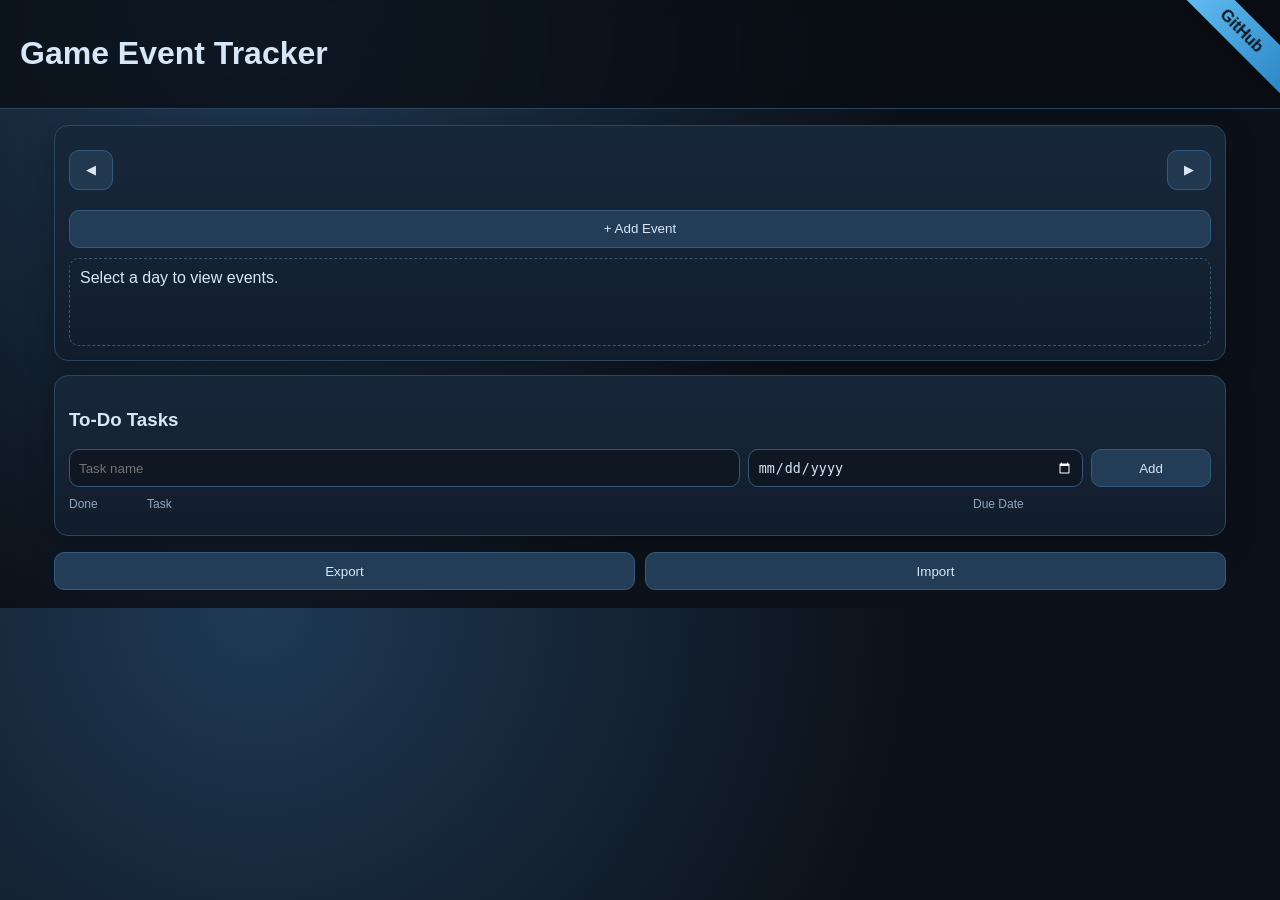
==== tracker.html @ 91134b81 "init" ====
<!doctype html><html><head><meta charset='utf-8'><meta name='viewport' content='width=device-width,initial-scale=1'><title>Game Event Tracker</title><link rel='stylesheet' href='tracker.css'></head><body>
<a class='repo-ribbon' href='https://github.com/zjbthomas/GameEventTracker' target='_blank' rel='noreferrer'>GitHub</a>
<header class='topbar'><h1>Game Event Tracker</h1></header>
<main>
<section class='calendar-card'>
  <div class='cal-head'><button id='prev' class='nav-btn'>◀</button><h2 id='month'></h2><button id='next' class='nav-btn'>▶</button></div>
  <div id='grid' class='grid'></div>
  <div class='below-cal'><button id='addEventBtn' class='action-btn'>+ Add Event</button></div>
  <div id='dayEvents' class='day-events'>Select a day to view events.</div>
  <div id='eventUndoBar' class='undo hidden'><span id='eventUndoText'></span> <button id='eventUndoBtn'>Undo</button></div>
</section>
<section class='todo-card'>
  <h3>To-Do Tasks</h3>
  <form id='todoForm' class='todo-form'><input id='todoText' placeholder='Task name' required><input id='todoDue' type='date'><button class='action-btn' type='submit'>Add</button></form>
  <div class='todo-table-head'><span>Done</span><span>Task</span><span>Due Date</span><span></span></div>
  <ul id='todoList' class='todo-list'></ul>
  <div id='taskUndoBar' class='undo hidden'><span id='taskUndoText'></span> <button id='taskUndoBtn'>Undo</button></div>
</section>
</main>
<footer class='page-actions'>
  <button id='exportBtn' class='action-btn'>Export</button>
  <button id='importBtn' class='action-btn'>Import</button>
  <input id='importFile' type='file' accept='application/json' hidden>
</footer>
<div id='dragHint' class='drag-hint hidden'>Drag to a day, then release</div>
<div id='eventModal' class='modal hidden'><div class='modal-panel'><h3 id='editorTitle'>Add / Edit Event</h3><form id='eventForm'><label>Game<input id='game' required><div id='suggestions' class='suggestions'></div></label><label>Title<input id='title' required></label><div class='dates'><label>Start<input id='start' type='date' required></label><label>End<input id='end' type='date' required></label><label>Reminder<input id='due' type='date'></label></div><label>Notes<textarea id='notes'></textarea></label><div class='row'><button type='submit'>Save</button><button type='button' id='closeModal'>Close</button></div></form></div></div>
<script src='tracker.js'></script></body></html>
---- tracker.css ----
:root{--line:#2a475e;--text:#d7e7f7;--muted:#8fa6bf;--accent:#66c0f4;--ok:#7ee081}*{box-sizing:border-box}body{margin:0;font-family:Inter,Segoe UI,Arial;color:var(--text);background:radial-gradient(circle at 20% 0,#1f3a56,#0c1119 55%)}
.repo-ribbon{position:fixed;top:14px;right:-34px;transform:rotate(45deg);background:linear-gradient(90deg,#66c0f4,#2b86c5);color:#08121c;padding:8px 46px;text-decoration:none;font-weight:800;z-index:20;box-shadow:0 8px 20px rgba(0,0,0,.25)}
.topbar{display:flex;justify-content:space-between;align-items:center;padding:14px 20px;background:rgba(8,12,18,.75);backdrop-filter:blur(8px);border-bottom:1px solid var(--line)}main{max-width:1200px;margin:16px auto;padding:0 14px;display:grid;gap:14px}.calendar-card,.todo-card{background:linear-gradient(180deg,#17273a,#121d2c);border:1px solid var(--line);border-radius:14px;padding:14px;box-shadow:0 10px 30px rgba(0,0,0,.25)}
.below-cal{margin:10px 0;display:flex;justify-content:flex-end}.page-actions{max-width:1200px;margin:0 auto 18px;padding:0 14px;display:flex;justify-content:flex-end;gap:10px}.action-btn,.nav-btn,.mini,button{transition:all .2s ease}.action-btn{display:inline-flex;align-items:center;justify-content:center;min-width:120px;height:38px;border-radius:10px;background:#243d56;color:var(--text);border:1px solid #315b80;cursor:pointer}.action-btn:hover,.nav-btn:hover,.mini:hover,button:hover{transform:translateY(-1px);filter:brightness(1.08);box-shadow:0 8px 16px rgba(0,0,0,.25)}
.cal-head{display:grid;grid-template-columns:44px 1fr 44px;align-items:center;gap:10px;margin:10px 0}.nav-btn{height:40px;border-radius:10px;border:1px solid #315b80;background:#21384f;color:var(--text)}#month{text-align:center;margin:0;font-size:26px}
.grid{display:grid;grid-template-columns:repeat(7,1fr);gap:8px}.cell{min-height:95px;background:#1d3148;border:1px solid #2d4b68;border-radius:12px;padding:8px;transition:.2s transform,.2s box-shadow}.cell:hover{transform:translateY(-2px)}.drop-target{outline:2px dashed #88e0ff;background:#24435f}.selected{outline:2px solid var(--accent)}.d{font-weight:700}.dot{height:6px;border-radius:6px;background:linear-gradient(90deg,#66c0f4,#88e0ff);margin-top:4px}.todo-dot{margin-top:4px;font-size:11px;color:#9fd6ff}
.day-events{margin-top:10px;padding:10px;border:1px dashed #355776;border-radius:10px;min-height:88px}.event-chip{display:flex;justify-content:space-between;align-items:center;gap:8px;padding:8px;border-radius:8px;background:#0e1825;margin:6px 0}.event-main{display:flex;flex-direction:column;gap:3px;flex:1}.event-actions{display:flex;gap:6px;flex-wrap:wrap}.mini{width:auto;padding:6px 8px;border-radius:8px;font-size:12px;border:1px solid #375676;background:#16283a;color:#d7e7f7}.mini-danger{background:#5a2330;border-color:#88394a}
.todo-form{display:grid;grid-template-columns:2fr 1fr 120px;gap:8px}.todo-table-head{display:grid;grid-template-columns:70px 1fr 150px 80px;gap:8px;margin:10px 0;color:var(--muted);font-size:12px}.todo-list{list-style:none;padding:0;margin:0}.todo-row{display:grid;grid-template-columns:70px 1fr 150px 80px;gap:8px;align-items:center;padding:10px;border-radius:10px;background:#101a28;border:1px solid #2d445d;margin-bottom:8px}.circle{width:24px;height:24px;border-radius:50%;border:2px solid #7aa8cb;background:transparent;cursor:pointer}.circle.done{background:var(--ok);border-color:var(--ok)}.todo-title.done{text-decoration:line-through;color:var(--muted)}.danger{background:#5a2330;color:#ffc7d2;border:1px solid #88394a;border-radius:8px;padding:8px}.undo{margin-top:10px;display:flex;gap:8px;align-items:center}
.hidden{display:none}.modal{position:fixed;inset:0;background:rgba(6,10,16,.65);display:grid;place-items:center}.modal.hidden{display:none}.modal-panel{width:min(760px,94vw);background:#162233;border:1px solid var(--line);border-radius:14px;padding:14px}label{display:block;margin:6px 0;font-size:12px}input,textarea,button{width:100%;border-radius:10px;border:1px solid #36587a;background:#0f1722;color:var(--text);padding:9px}input[type='date']{color-scheme:dark}.dates{display:grid;grid-template-columns:1fr 1fr 1fr;gap:8px}.row{display:grid;grid-template-columns:repeat(2,1fr);gap:8px}.suggestions{max-height:130px;overflow:auto}.s-item{padding:6px;border-bottom:1px solid #2a475e;cursor:pointer}

.drag-hint{position:fixed;pointer-events:none;background:#0f1722;border:1px solid #66c0f4;border-radius:8px;padding:6px 8px;color:#d7e7f7;font-size:12px;z-index:99999}
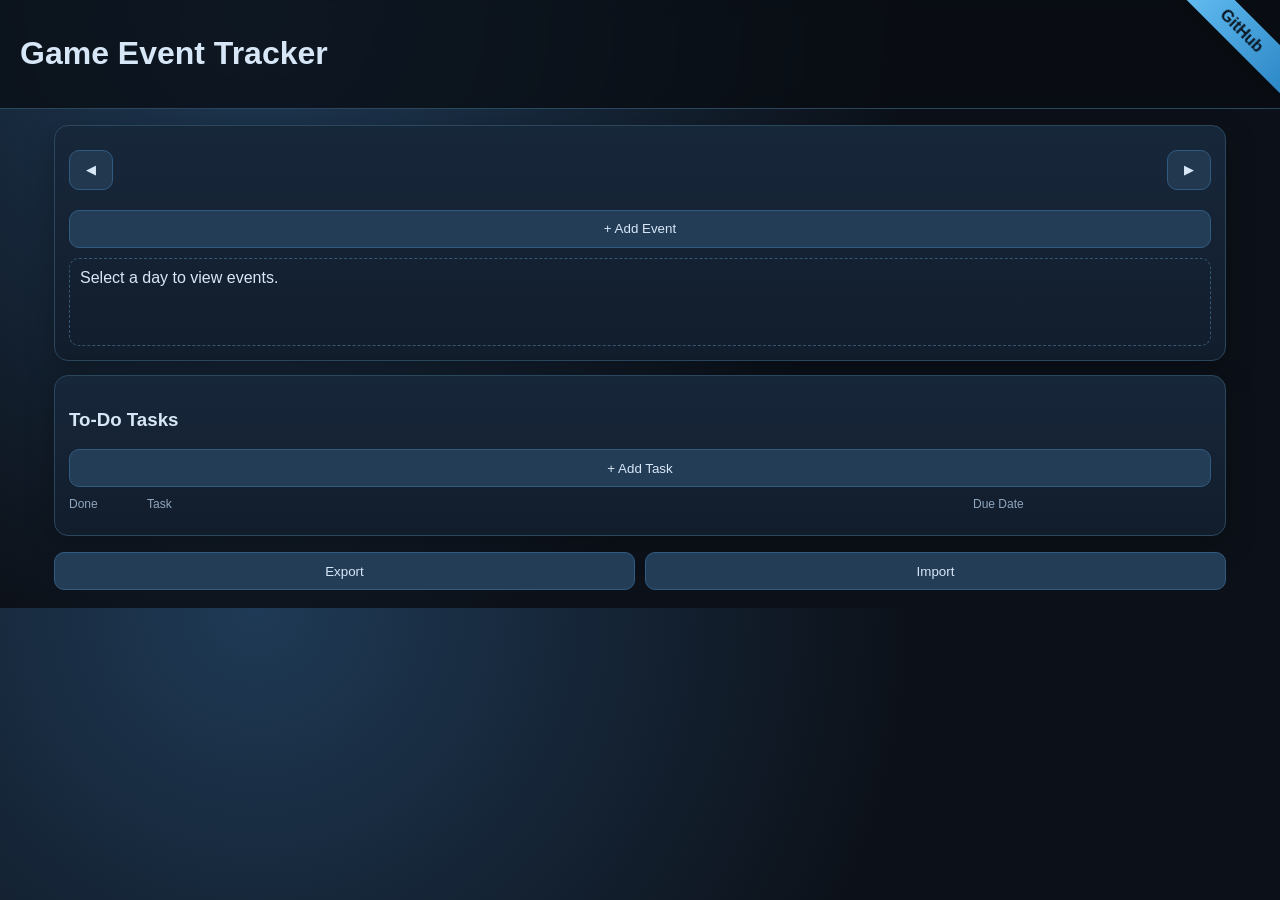
==== commit 27c74c3f: "Notes for tasks" ====
--- a/tracker.html
+++ b/tracker.html
@@ -11,7 +11,7 @@
 </section>
 <section class='todo-card'>
   <h3>To-Do Tasks</h3>
-  <form id='todoForm' class='todo-form'><input id='todoText' placeholder='Task name' required><input id='todoDue' type='date'><button class='action-btn' type='submit'>Add</button></form>
+  <div class='below-cal'><button id='addTaskBtn' class='action-btn'>+ Add Task</button></div>
   <div class='todo-table-head'><span>Done</span><span>Task</span><span>Due Date</span><span></span></div>
   <ul id='todoList' class='todo-list'></ul>
   <div id='taskUndoBar' class='undo hidden'><span id='taskUndoText'></span> <button id='taskUndoBtn'>Undo</button></div>
@@ -23,5 +23,6 @@
   <input id='importFile' type='file' accept='application/json' hidden>
 </footer>
 <div id='dragHint' class='drag-hint hidden'>Drag to a day, then release</div>
-<div id='eventModal' class='modal hidden'><div class='modal-panel'><h3 id='editorTitle'>Add / Edit Event</h3><form id='eventForm'><label>Game<input id='game' required><div id='suggestions' class='suggestions'></div></label><label>Title<input id='title' required></label><div class='dates'><label>Start<input id='start' type='date' required></label><label>End<input id='end' type='date' required></label><label>Reminder<input id='due' type='date'></label></div><label>Notes<textarea id='notes'></textarea></label><div class='row'><button type='submit'>Save</button><button type='button' id='closeModal'>Close</button></div></form></div></div>
-<script src='tracker.js'></script></body></html>
+<div id='eventModal' class='modal hidden'><div class='modal-panel'><h3 id='editorTitle'>Add / Edit Event</h3><form id='eventForm'><label>Game<input id='game' required><div id='suggestions' class='suggestions'></div></label><label>Title<input id='title' required></label><div class='dates'><label>Start<input id='start' type='date' required></label><label>End<input id='end' type='date' required></label><label>Reminder<input id='due' type='date'></label></div><div class='dates'><label>Event Color<input id='color' type='color' value='#66c0f4'></label><label>Completion Slot<select id='completionSlot'><option value='none'>None</option><option value='day'>Per Day</option><option value='week'>Per Week</option><option value='total'>Whole Event</option></select></label><label>Required / Slot<input id='completionRequired' type='number' min='1' placeholder='e.g. 3'></label></div><label>Notes<textarea id='notes'></textarea></label><div class='row'><button type='submit'>Save</button><button type='button' id='closeModal'>Close</button></div></form></div></div>
+<div id='taskModal' class='modal hidden'><div class='modal-panel'><h3>Add / Edit Task</h3><form id='taskForm'><label>Task<input id='taskName' required></label><label>Due Date<input id='taskDate' type='date'></label><label>Notes<textarea id='taskNotes'></textarea></label><div class='row'><button type='submit'>Save</button><button type='button' id='closeTaskModal'>Close</button></div></form></div></div>
+<script src='tracker.js'></script></body></html>
--- a/tracker.css
+++ b/tracker.css
@@ -6,6 +6,11 @@
 .grid{display:grid;grid-template-columns:repeat(7,1fr);gap:8px}.cell{min-height:95px;background:#1d3148;border:1px solid #2d4b68;border-radius:12px;padding:8px;transition:.2s transform,.2s box-shadow}.cell:hover{transform:translateY(-2px)}.drop-target{outline:2px dashed #88e0ff;background:#24435f}.selected{outline:2px solid var(--accent)}.d{font-weight:700}.dot{height:6px;border-radius:6px;background:linear-gradient(90deg,#66c0f4,#88e0ff);margin-top:4px}.todo-dot{margin-top:4px;font-size:11px;color:#9fd6ff}
 .day-events{margin-top:10px;padding:10px;border:1px dashed #355776;border-radius:10px;min-height:88px}.event-chip{display:flex;justify-content:space-between;align-items:center;gap:8px;padding:8px;border-radius:8px;background:#0e1825;margin:6px 0}.event-main{display:flex;flex-direction:column;gap:3px;flex:1}.event-actions{display:flex;gap:6px;flex-wrap:wrap}.mini{width:auto;padding:6px 8px;border-radius:8px;font-size:12px;border:1px solid #375676;background:#16283a;color:#d7e7f7}.mini-danger{background:#5a2330;border-color:#88394a}
 .todo-form{display:grid;grid-template-columns:2fr 1fr 120px;gap:8px}.todo-table-head{display:grid;grid-template-columns:70px 1fr 150px 80px;gap:8px;margin:10px 0;color:var(--muted);font-size:12px}.todo-list{list-style:none;padding:0;margin:0}.todo-row{display:grid;grid-template-columns:70px 1fr 150px 80px;gap:8px;align-items:center;padding:10px;border-radius:10px;background:#101a28;border:1px solid #2d445d;margin-bottom:8px}.circle{width:24px;height:24px;border-radius:50%;border:2px solid #7aa8cb;background:transparent;cursor:pointer}.circle.done{background:var(--ok);border-color:var(--ok)}.todo-title.done{text-decoration:line-through;color:var(--muted)}.danger{background:#5a2330;color:#ffc7d2;border:1px solid #88394a;border-radius:8px;padding:8px}.undo{margin-top:10px;display:flex;gap:8px;align-items:center}
-.hidden{display:none}.modal{position:fixed;inset:0;background:rgba(6,10,16,.65);display:grid;place-items:center}.modal.hidden{display:none}.modal-panel{width:min(760px,94vw);background:#162233;border:1px solid var(--line);border-radius:14px;padding:14px}label{display:block;margin:6px 0;font-size:12px}input,textarea,button{width:100%;border-radius:10px;border:1px solid #36587a;background:#0f1722;color:var(--text);padding:9px}input[type='date']{color-scheme:dark}.dates{display:grid;grid-template-columns:1fr 1fr 1fr;gap:8px}.row{display:grid;grid-template-columns:repeat(2,1fr);gap:8px}.suggestions{max-height:130px;overflow:auto}.s-item{padding:6px;border-bottom:1px solid #2a475e;cursor:pointer}
+.hidden{display:none}.modal{position:fixed;inset:0;background:rgba(6,10,16,.65);display:grid;place-items:center}.modal.hidden{display:none}.modal-panel{width:min(760px,94vw);background:#162233;border:1px solid var(--line);border-radius:14px;padding:14px}label{display:block;margin:6px 0;font-size:12px}input,textarea,select,button{width:100%;border-radius:10px;border:1px solid #36587a;background:#0f1722;color:var(--text);padding:9px}input[type='date']{color-scheme:dark}.dates{display:grid;grid-template-columns:1fr 1fr 1fr;gap:8px}.row{display:grid;grid-template-columns:repeat(2,1fr);gap:8px}.suggestions{max-height:130px;overflow:auto}.s-item{padding:6px;border-bottom:1px solid #2a475e;cursor:pointer}
 
-.drag-hint{position:fixed;pointer-events:none;background:#0f1722;border:1px solid #66c0f4;border-radius:8px;padding:6px 8px;color:#d7e7f7;font-size:12px;z-index:99999}+.drag-hint{position:fixed;pointer-events:none;background:#0f1722;border:1px solid #66c0f4;border-radius:8px;padding:6px 8px;color:#d7e7f7;font-size:12px;z-index:99999}
+input[type='color']{padding:2px;height:38px;cursor:pointer}
+input[type='color']::-webkit-color-swatch-wrapper{padding:0;border-radius:7px}
+input[type='color']::-webkit-color-swatch{border:none;border-radius:7px}
+
+.task-note{margin-top:4px;color:#9fb7ce;font-size:12px;white-space:pre-wrap}
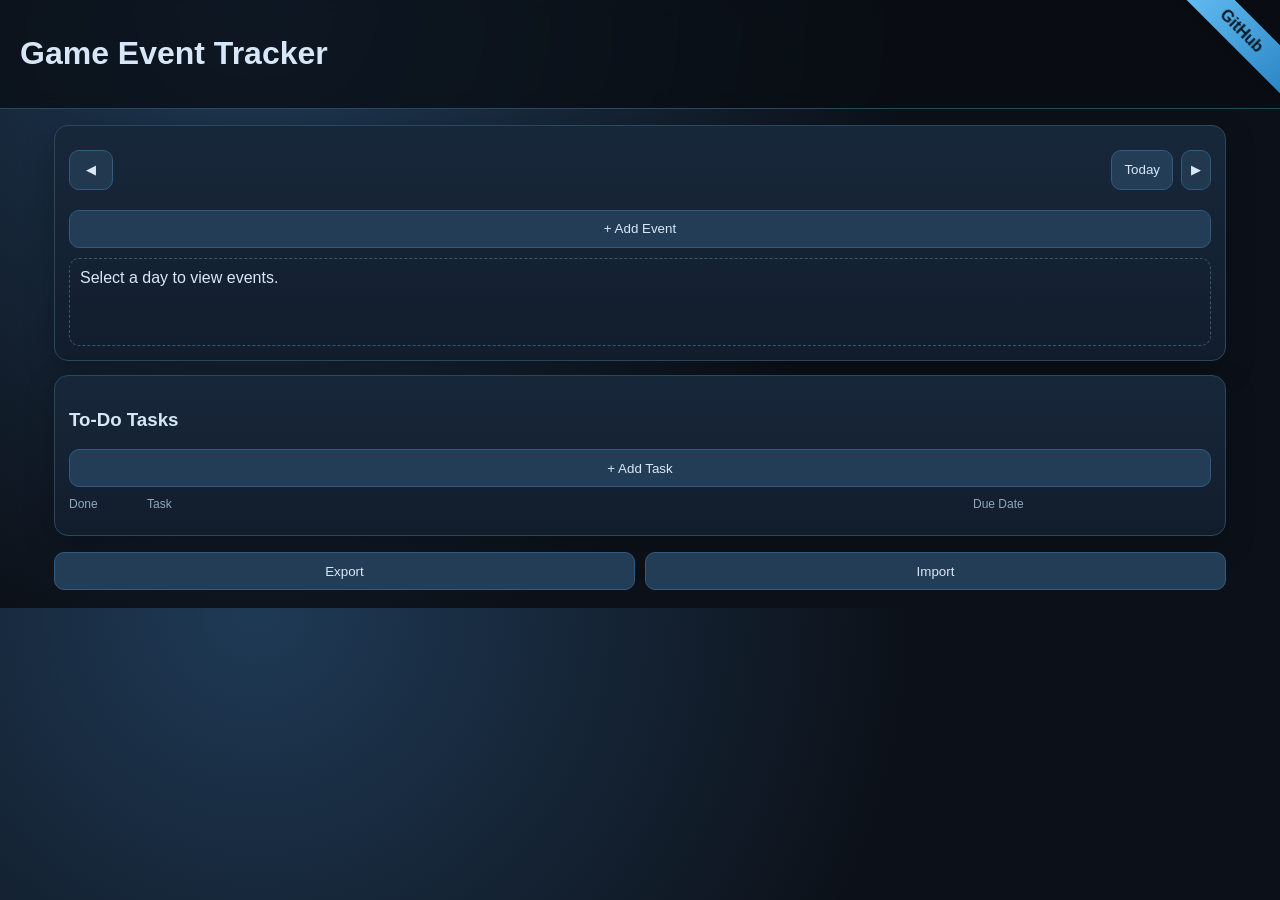
==== commit 7b5e3077: "Jump to today and alerts" ====
--- a/tracker.html
+++ b/tracker.html
@@ -3,7 +3,7 @@
 <header class='topbar'><h1>Game Event Tracker</h1></header>
 <main>
 <section class='calendar-card'>
-  <div class='cal-head'><button id='prev' class='nav-btn'>◀</button><h2 id='month'></h2><button id='next' class='nav-btn'>▶</button></div>
+  <div class='cal-head'><button id='prev' class='nav-btn'>◀</button><h2 id='month'></h2><div class='cal-head-right'><button id='today' class='action-btn today-btn'>Today</button><button id='next' class='nav-btn'>▶</button></div></div>
   <div id='grid' class='grid'></div>
   <div class='below-cal'><button id='addEventBtn' class='action-btn'>+ Add Event</button></div>
   <div id='dayEvents' class='day-events'>Select a day to view events.</div>
@@ -23,6 +23,6 @@
   <input id='importFile' type='file' accept='application/json' hidden>
 </footer>
 <div id='dragHint' class='drag-hint hidden'>Drag to a day, then release</div>
-<div id='eventModal' class='modal hidden'><div class='modal-panel'><h3 id='editorTitle'>Add / Edit Event</h3><form id='eventForm'><label>Game<input id='game' required><div id='suggestions' class='suggestions'></div></label><label>Title<input id='title' required></label><div class='dates'><label>Start<input id='start' type='date' required></label><label>End<input id='end' type='date' required></label><label>Reminder<input id='due' type='date'></label></div><div class='dates'><label>Event Color<input id='color' type='color' value='#66c0f4'></label><label>Completion Slot<select id='completionSlot'><option value='none'>None</option><option value='day'>Per Day</option><option value='week'>Per Week</option><option value='total'>Whole Event</option></select></label><label>Required / Slot<input id='completionRequired' type='number' min='1' placeholder='e.g. 3'></label></div><label>Notes<textarea id='notes'></textarea></label><div class='row'><button type='submit'>Save</button><button type='button' id='closeModal'>Close</button></div></form></div></div>
+<div id='eventModal' class='modal hidden'><div class='modal-panel'><h3 id='editorTitle'>Add / Edit Event</h3><form id='eventForm'><label>Game<input id='game' required><div id='suggestions' class='suggestions'></div></label><label>Title<input id='title' required></label><div class='dates'><label>Start<input id='start' type='date' required></label><label>End<input id='end' type='date' required></label><label>Reminder<input id='due' type='date'></label></div><div class='dates'><label>Event Color<input id='color' type='color' value='#66c0f4'></label><label>Completion Slot<select id='completionSlot'><option value='none'>None</option><option value='day'>Per Day</option><option value='week'>Per Week</option><option value='month'>Per Month</option><option value='total'>Whole Event</option></select></label><label>Required / Slot<input id='completionRequired' type='number' min='1' placeholder='e.g. 3'></label></div><label>Notes<textarea id='notes'></textarea></label><div class='row'><button type='submit'>Save</button><button type='button' id='closeModal'>Close</button></div></form></div></div>
 <div id='taskModal' class='modal hidden'><div class='modal-panel'><h3>Add / Edit Task</h3><form id='taskForm'><label>Task<input id='taskName' required></label><label>Due Date<input id='taskDate' type='date'></label><label>Notes<textarea id='taskNotes'></textarea></label><div class='row'><button type='submit'>Save</button><button type='button' id='closeTaskModal'>Close</button></div></form></div></div>
 <script src='tracker.js'></script></body></html>
--- a/tracker.css
+++ b/tracker.css
@@ -2,8 +2,8 @@
 .repo-ribbon{position:fixed;top:14px;right:-34px;transform:rotate(45deg);background:linear-gradient(90deg,#66c0f4,#2b86c5);color:#08121c;padding:8px 46px;text-decoration:none;font-weight:800;z-index:20;box-shadow:0 8px 20px rgba(0,0,0,.25)}
 .topbar{display:flex;justify-content:space-between;align-items:center;padding:14px 20px;background:rgba(8,12,18,.75);backdrop-filter:blur(8px);border-bottom:1px solid var(--line)}main{max-width:1200px;margin:16px auto;padding:0 14px;display:grid;gap:14px}.calendar-card,.todo-card{background:linear-gradient(180deg,#17273a,#121d2c);border:1px solid var(--line);border-radius:14px;padding:14px;box-shadow:0 10px 30px rgba(0,0,0,.25)}
 .below-cal{margin:10px 0;display:flex;justify-content:flex-end}.page-actions{max-width:1200px;margin:0 auto 18px;padding:0 14px;display:flex;justify-content:flex-end;gap:10px}.action-btn,.nav-btn,.mini,button{transition:all .2s ease}.action-btn{display:inline-flex;align-items:center;justify-content:center;min-width:120px;height:38px;border-radius:10px;background:#243d56;color:var(--text);border:1px solid #315b80;cursor:pointer}.action-btn:hover,.nav-btn:hover,.mini:hover,button:hover{transform:translateY(-1px);filter:brightness(1.08);box-shadow:0 8px 16px rgba(0,0,0,.25)}
-.cal-head{display:grid;grid-template-columns:44px 1fr 44px;align-items:center;gap:10px;margin:10px 0}.nav-btn{height:40px;border-radius:10px;border:1px solid #315b80;background:#21384f;color:var(--text)}#month{text-align:center;margin:0;font-size:26px}
-.grid{display:grid;grid-template-columns:repeat(7,1fr);gap:8px}.cell{min-height:95px;background:#1d3148;border:1px solid #2d4b68;border-radius:12px;padding:8px;transition:.2s transform,.2s box-shadow}.cell:hover{transform:translateY(-2px)}.drop-target{outline:2px dashed #88e0ff;background:#24435f}.selected{outline:2px solid var(--accent)}.d{font-weight:700}.dot{height:6px;border-radius:6px;background:linear-gradient(90deg,#66c0f4,#88e0ff);margin-top:4px}.todo-dot{margin-top:4px;font-size:11px;color:#9fd6ff}
+.cal-head{display:grid;grid-template-columns:44px 1fr auto;align-items:center;gap:10px;margin:10px 0}.cal-head-right{display:flex;align-items:center;gap:8px}.today-btn{min-width:auto;padding:0 12px;height:40px}.nav-btn{height:40px;border-radius:10px;border:1px solid #315b80;background:#21384f;color:var(--text)}#month{text-align:center;margin:0;font-size:26px}
+.grid{display:grid;grid-template-columns:repeat(7,1fr);gap:8px}.cell{min-height:95px;background:#1d3148;border:1px solid #2d4b68;border-radius:12px;padding:8px;transition:.2s transform,.2s box-shadow}.cell:hover{transform:translateY(-2px)}.drop-target{outline:2px dashed #88e0ff;background:#24435f}.selected{outline:2px solid var(--accent)}.cell-head{display:flex;align-items:center;justify-content:space-between}.d{font-weight:700}.progress-alert{min-width:20px;height:20px;padding:0 4px;border-radius:999px;background:#a83b4f;color:#fff;display:grid;place-items:center;font-size:12px;font-weight:800;border:1px solid #ff9bad;box-shadow:0 0 0 1px rgba(8,12,18,.5)}.dot{height:6px;border-radius:6px;background:linear-gradient(90deg,#66c0f4,#88e0ff);margin-top:4px}.todo-dot{margin-top:4px;font-size:11px;color:#9fd6ff}
 .day-events{margin-top:10px;padding:10px;border:1px dashed #355776;border-radius:10px;min-height:88px}.event-chip{display:flex;justify-content:space-between;align-items:center;gap:8px;padding:8px;border-radius:8px;background:#0e1825;margin:6px 0}.event-main{display:flex;flex-direction:column;gap:3px;flex:1}.event-actions{display:flex;gap:6px;flex-wrap:wrap}.mini{width:auto;padding:6px 8px;border-radius:8px;font-size:12px;border:1px solid #375676;background:#16283a;color:#d7e7f7}.mini-danger{background:#5a2330;border-color:#88394a}
 .todo-form{display:grid;grid-template-columns:2fr 1fr 120px;gap:8px}.todo-table-head{display:grid;grid-template-columns:70px 1fr 150px 80px;gap:8px;margin:10px 0;color:var(--muted);font-size:12px}.todo-list{list-style:none;padding:0;margin:0}.todo-row{display:grid;grid-template-columns:70px 1fr 150px 80px;gap:8px;align-items:center;padding:10px;border-radius:10px;background:#101a28;border:1px solid #2d445d;margin-bottom:8px}.circle{width:24px;height:24px;border-radius:50%;border:2px solid #7aa8cb;background:transparent;cursor:pointer}.circle.done{background:var(--ok);border-color:var(--ok)}.todo-title.done{text-decoration:line-through;color:var(--muted)}.danger{background:#5a2330;color:#ffc7d2;border:1px solid #88394a;border-radius:8px;padding:8px}.undo{margin-top:10px;display:flex;gap:8px;align-items:center}
 .hidden{display:none}.modal{position:fixed;inset:0;background:rgba(6,10,16,.65);display:grid;place-items:center}.modal.hidden{display:none}.modal-panel{width:min(760px,94vw);background:#162233;border:1px solid var(--line);border-radius:14px;padding:14px}label{display:block;margin:6px 0;font-size:12px}input,textarea,select,button{width:100%;border-radius:10px;border:1px solid #36587a;background:#0f1722;color:var(--text);padding:9px}input[type='date']{color-scheme:dark}.dates{display:grid;grid-template-columns:1fr 1fr 1fr;gap:8px}.row{display:grid;grid-template-columns:repeat(2,1fr);gap:8px}.suggestions{max-height:130px;overflow:auto}.s-item{padding:6px;border-bottom:1px solid #2a475e;cursor:pointer}
